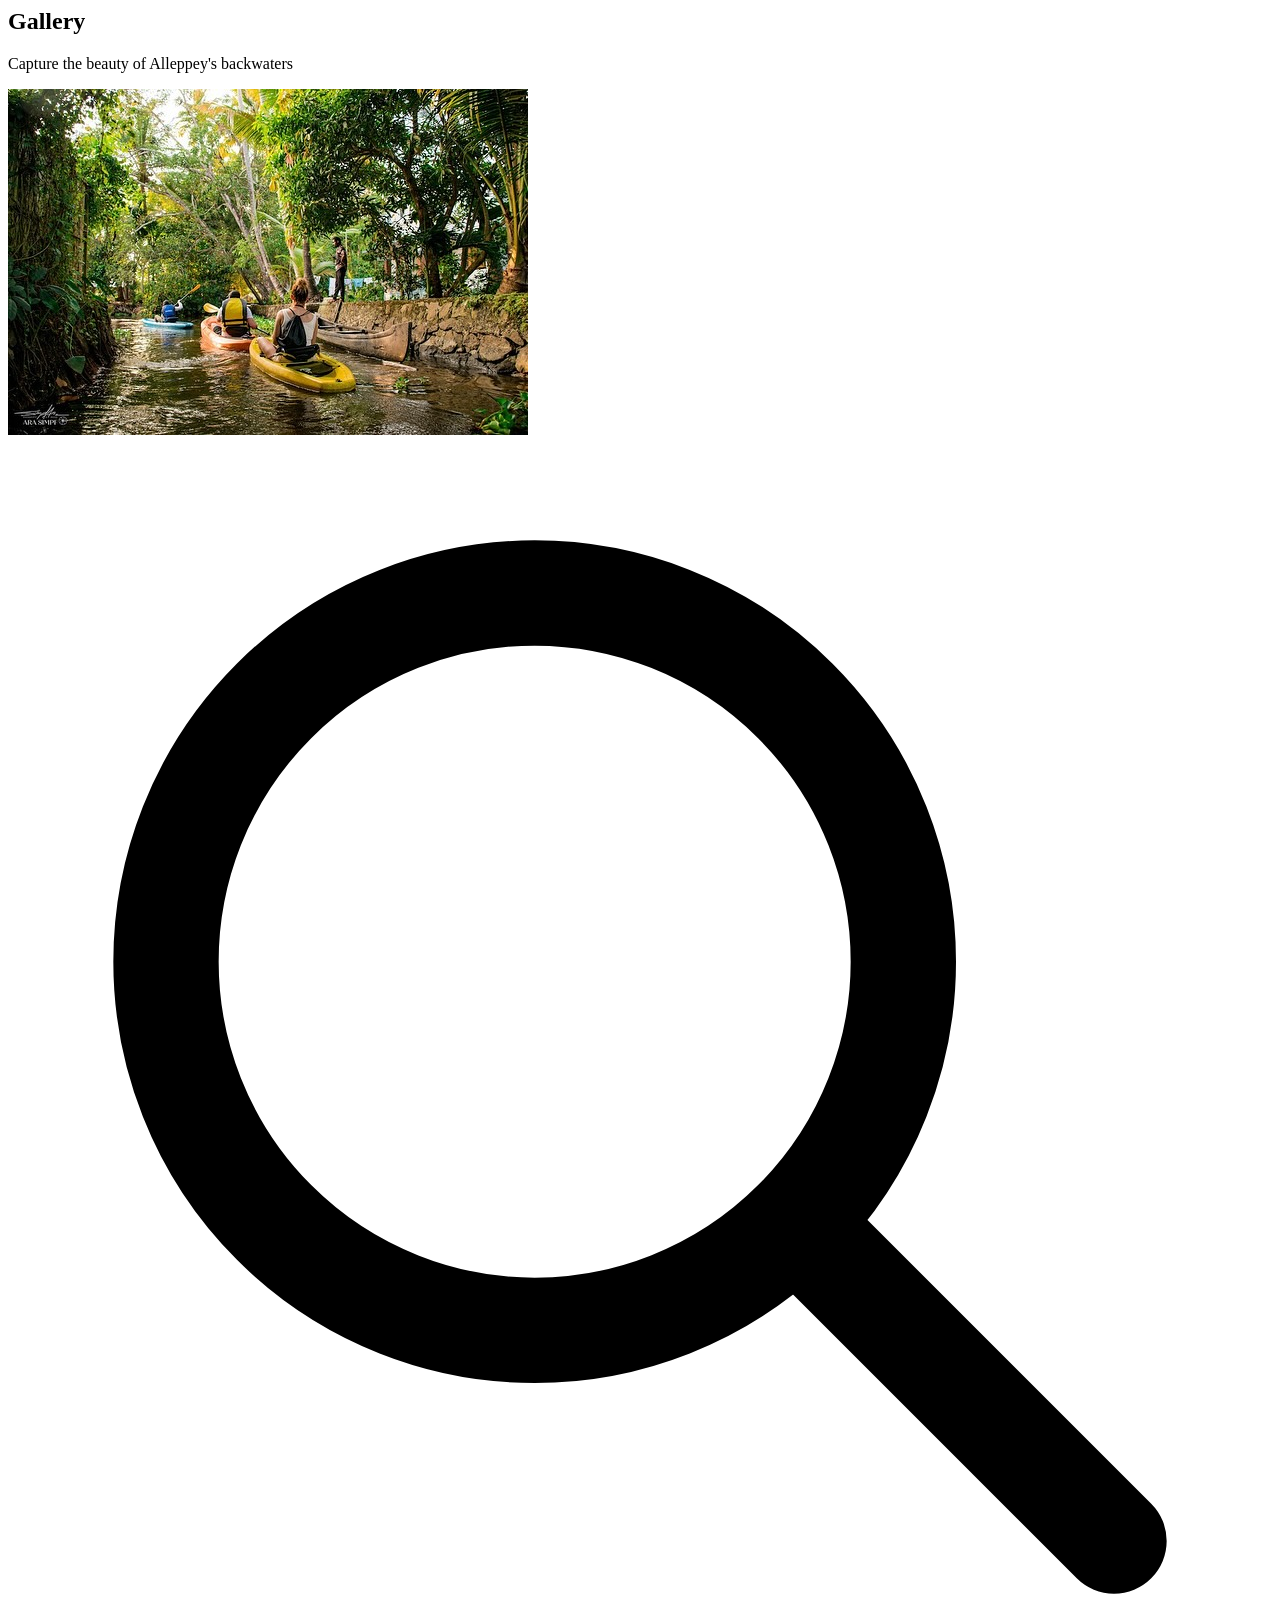
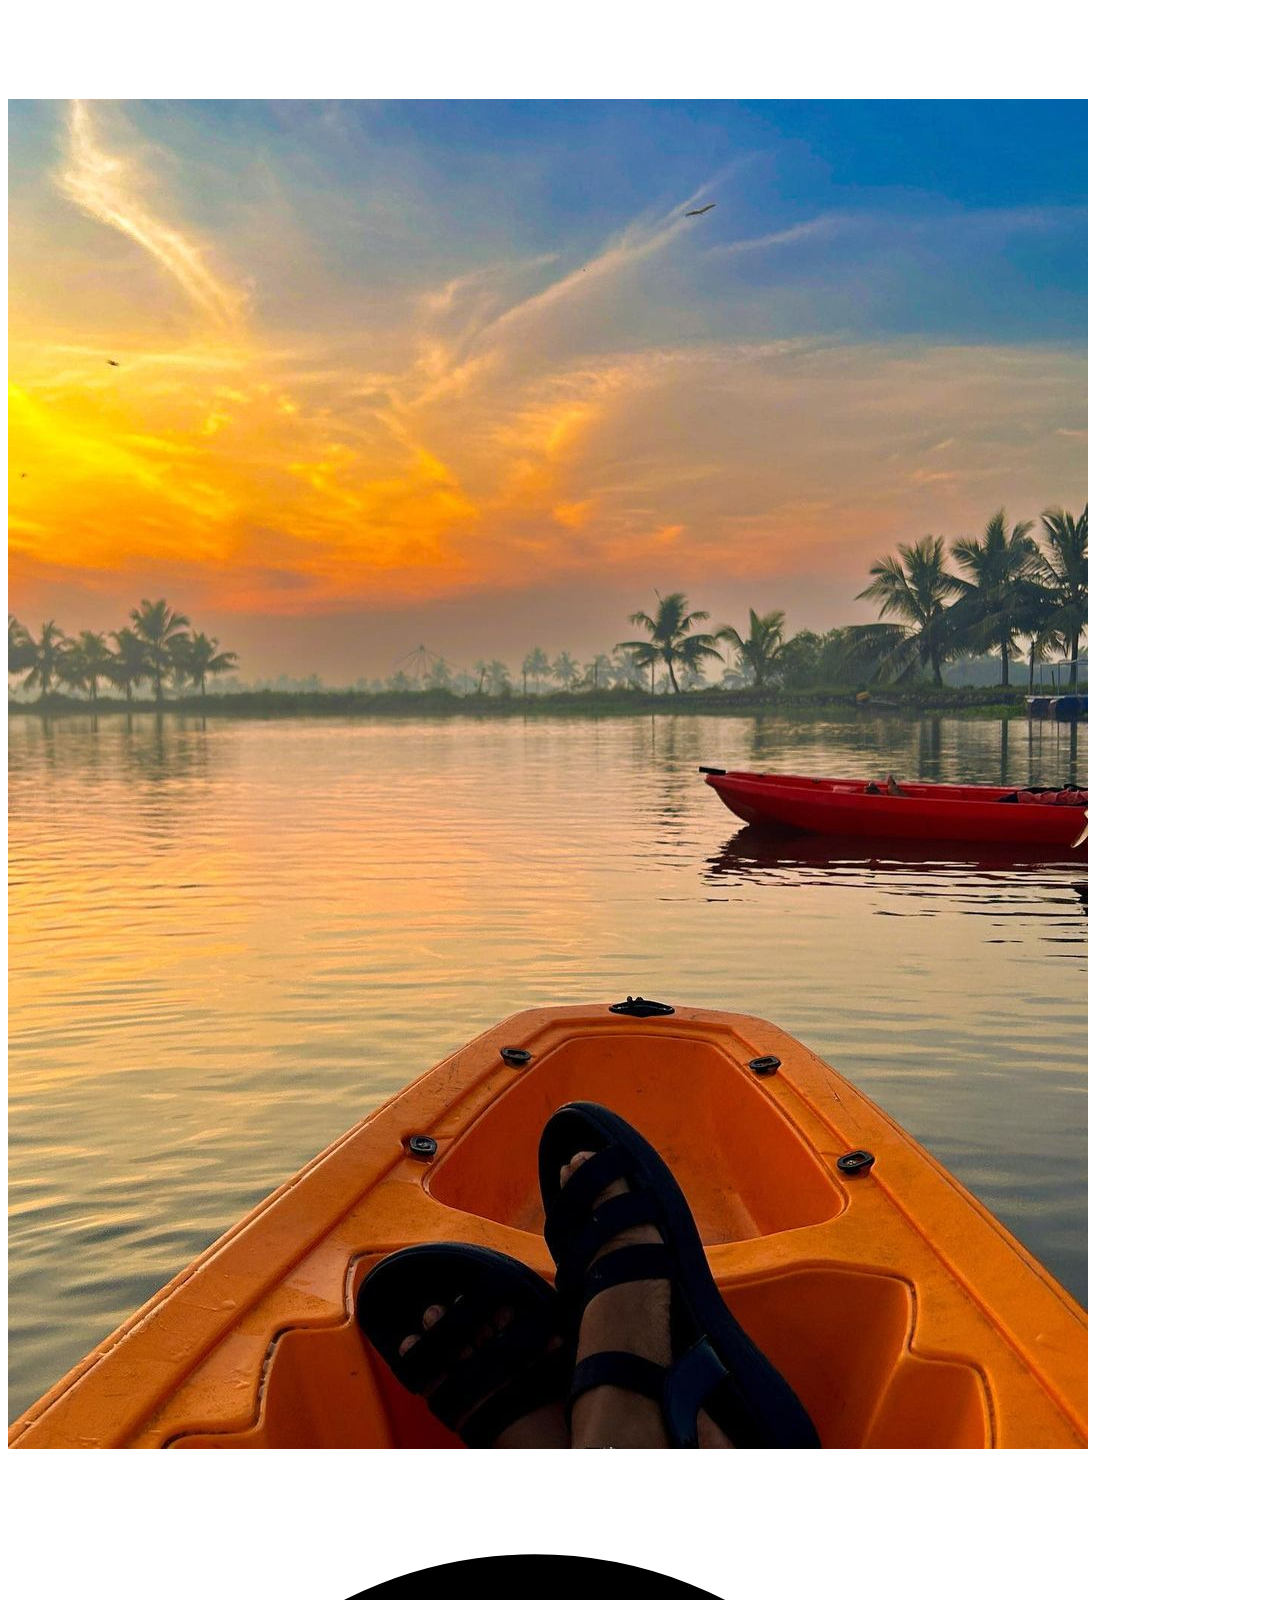
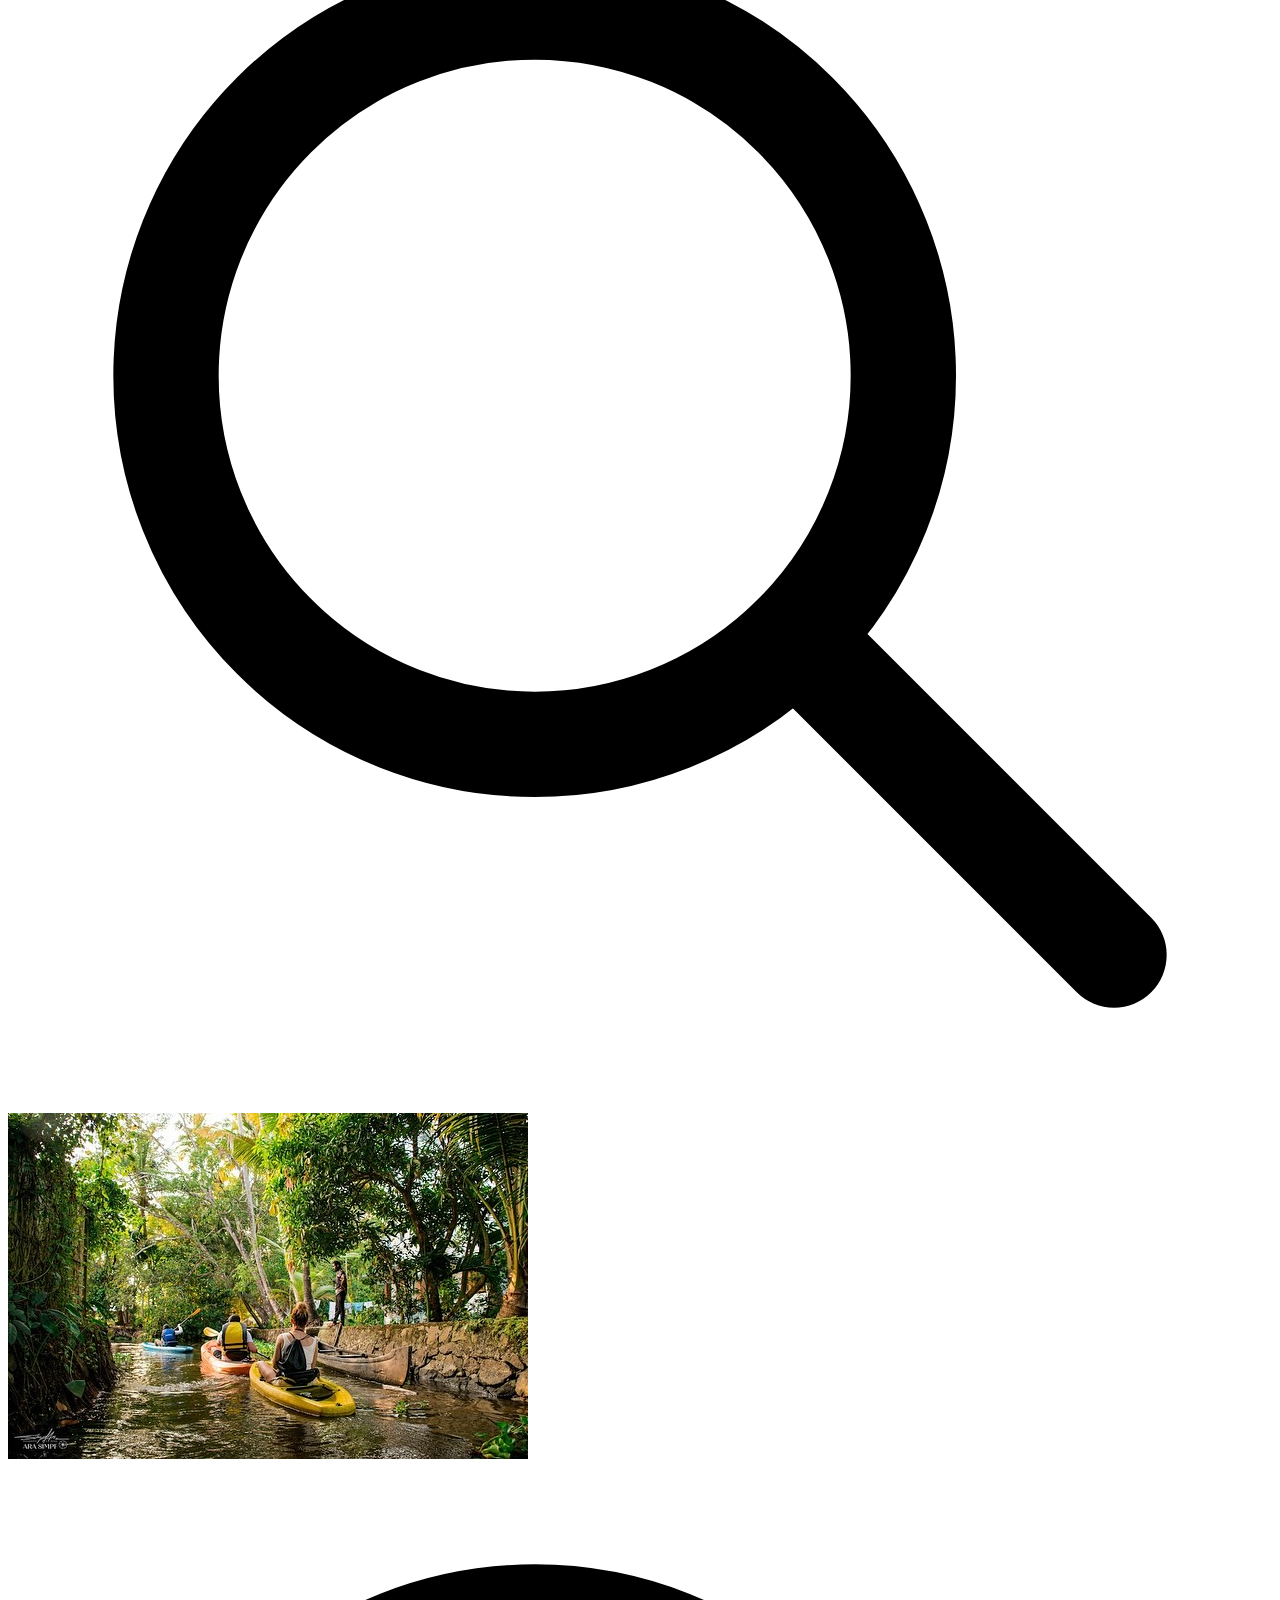
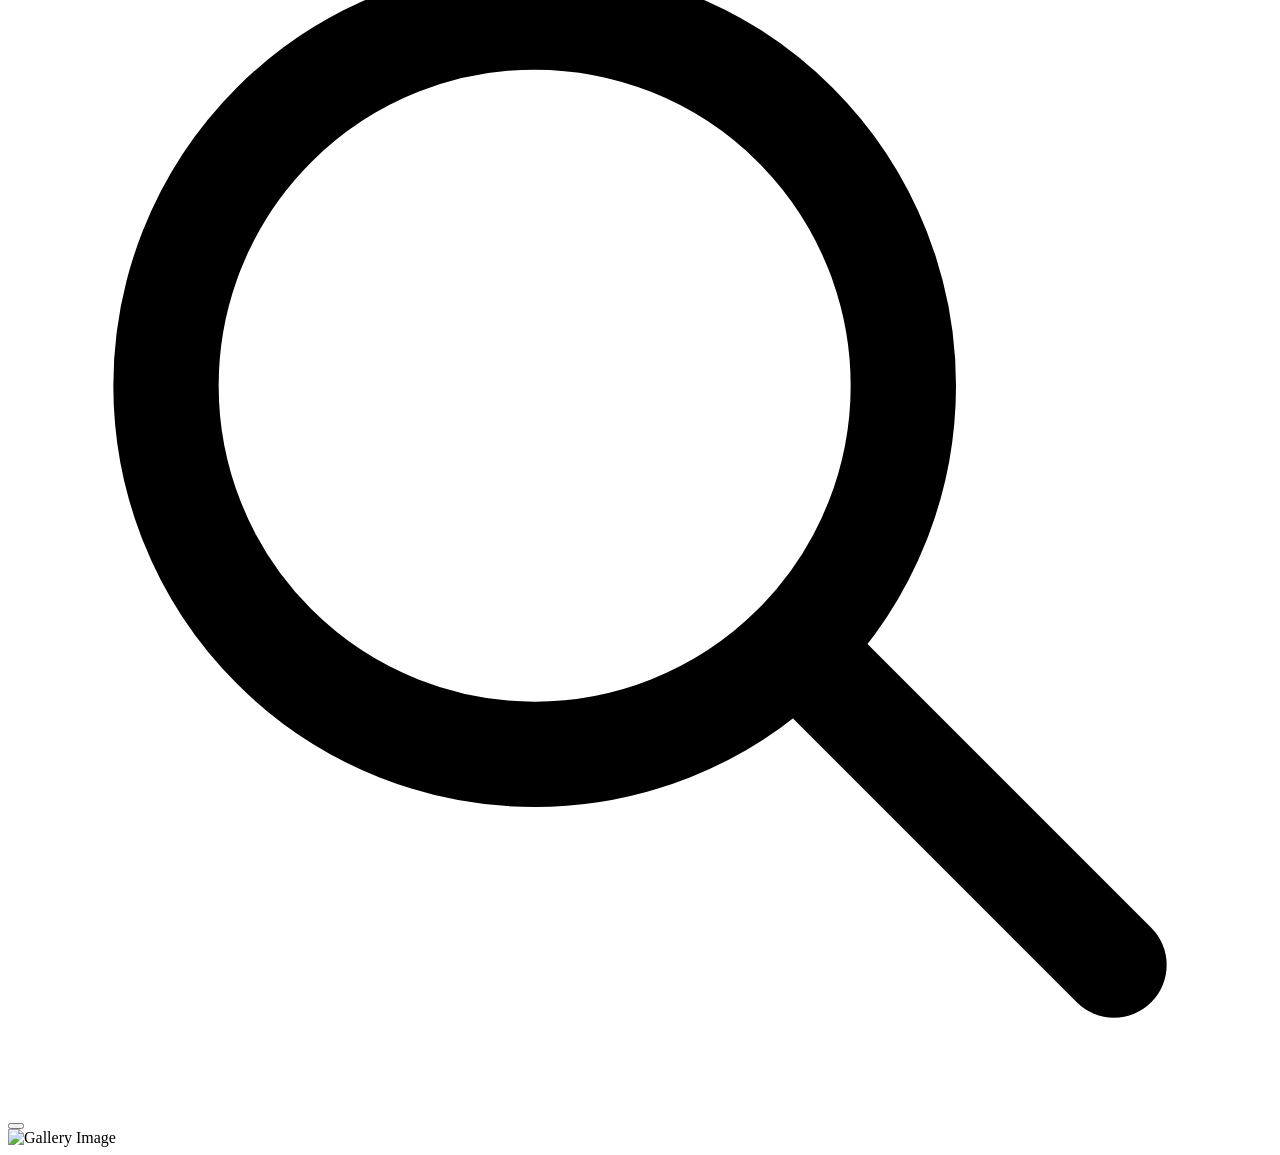
==== test.html @ bd8b4b90 "contact and details updated" ====
<htmlcode>
    <div id="root">
        <section id="gallery" class="py-20 bg-neutral-100">
            <div class="max-w-7xl mx-auto px-4 sm:px-6 lg:px-8">
                <div class="text-center mb-16 animate__animated animate__fadeIn">
                    <h2 class="text-3xl md:text-4xl font-bold text-neutral-900 mb-4">
                        Gallery
                    </h2>
                    <p class="text-neutral-600 text-lg">Capture the beauty of Alleppey's backwaters</p>
                    <div class="w-24 h-1 bg-blue-600 mx-auto mt-4"></div>
                </div>

                <div class="grid grid-cols-1 md:grid-cols-2 lg:grid-cols-3 gap-6" id="galleryGrid">
                    <!-- Gallery Item 1 -->
                    <div class="relative group overflow-hidden rounded-lg cursor-pointer animate__animated animate__fadeIn"
                        onclick="openLightbox(this)">
                        <img src="images/intro-alleppy.jpg" alt="Alleppey Kayaking"
                            class="w-full h-64 object-cover transition-transform duration-300 group-hover:scale-110">
                        <div
                            class="absolute inset-0 bg-black bg-opacity-40 opacity-0 group-hover:opacity-100 transition-opacity duration-300 flex items-center justify-center">
                            <svg class="w-10 h-10 text-white" fill="none" stroke="currentColor" viewbox="0 0 24 24">
                                <path stroke-linecap="round" stroke-linejoin="round" stroke-width="2"
                                    d="M21 21l-6-6m2-5a7 7 0 11-14 0 7 7 0 0114 0z"></path>
                            </svg>
                        </div>
                    </div>

                    <!-- Gallery Item 2 -->
                    <div class="relative group overflow-hidden rounded-lg cursor-pointer animate__animated animate__fadeIn"
                        onclick="openLightbox(this)">
                        <img src="images/intro-kochi.jpg" alt="Kayaking Experience"
                            class="w-full h-64 object-cover transition-transform duration-300 group-hover:scale-110">
                        <div
                            class="absolute inset-0 bg-black bg-opacity-40 opacity-0 group-hover:opacity-100 transition-opacity duration-300 flex items-center justify-center">
                            <svg class="w-10 h-10 text-white" fill="none" stroke="currentColor" viewbox="0 0 24 24">
                                <path stroke-linecap="round" stroke-linejoin="round" stroke-width="2"
                                    d="M21 21l-6-6m2-5a7 7 0 11-14 0 7 7 0 0114 0z"></path>
                            </svg>
                        </div>
                    </div>

                    <!-- Gallery Item 3 -->
                    <div class="relative group overflow-hidden rounded-lg cursor-pointer animate__animated animate__fadeIn"
                        onclick="openLightbox(this)">
                        <img src="images/intro-alleppy.jpg" alt="Backwaters View"
                            class="w-full h-64 object-cover transition-transform duration-300 group-hover:scale-110">
                        <div
                            class="absolute inset-0 bg-black bg-opacity-40 opacity-0 group-hover:opacity-100 transition-opacity duration-300 flex items-center justify-center">
                            <svg class="w-10 h-10 text-white" fill="none" stroke="currentColor" viewbox="0 0 24 24">
                                <path stroke-linecap="round" stroke-linejoin="round" stroke-width="2"
                                    d="M21 21l-6-6m2-5a7 7 0 11-14 0 7 7 0 0114 0z"></path>
                            </svg>
                        </div>
                    </div>
                </div>
            </div>

            <!-- Lightbox -->
            <div id="lightbox" class="fixed inset-0 bg-black bg-opacity-90 hidden z-50">
                <button onclick="closeLightbox()" class="absolute top-4 right-4 text-white">
                    <svg class="w-8 h-8" fill="none" stroke="currentColor" viewbox="0 0 24 24">
                        <path stroke-linecap="round" stroke-linejoin="round" stroke-width="2" d="M6 18L18 6M6 6l12 12">
                        </path>
                    </svg>
                </button>
                <div class="flex items-center justify-center h-full">
                    <img id="lightbox-img" src="images/https:-secret-routes-kayayagt.rollout.site" alt="Gallery Image"
                        class="max-h-[90vh] max-w-[90vw] object-contain">
                </div>
            </div>
        </section>

        <script>
            function openLightbox(element) {
                const lightbox = document.getElementById('lightbox');
                const lightboxImg = document.getElementById('lightbox-img');
                const img = element.querySelector('img');
                lightboxImg.src = img.src;
                lightbox.classList.remove('hidden');
                document.body.style.overflow = 'hidden';
            }

            function closeLightbox() {
                const lightbox = document.getElementById('lightbox');
                lightbox.classList.add('hidden');
                document.body.style.overflow = 'auto';
            }

            // Close lightbox on escape key
            document.addEventListener('keydown', function (e) {
                if (e.key === 'Escape') {
                    closeLightbox();
                }
            });

            // Close lightbox when clicking outside the image
            document.getElementById('lightbox').addEventListener('click', function (e) {
                if (e.target === this) {
                    closeLightbox();
                }
            });
        </script>
    </div>
</htmlcode>
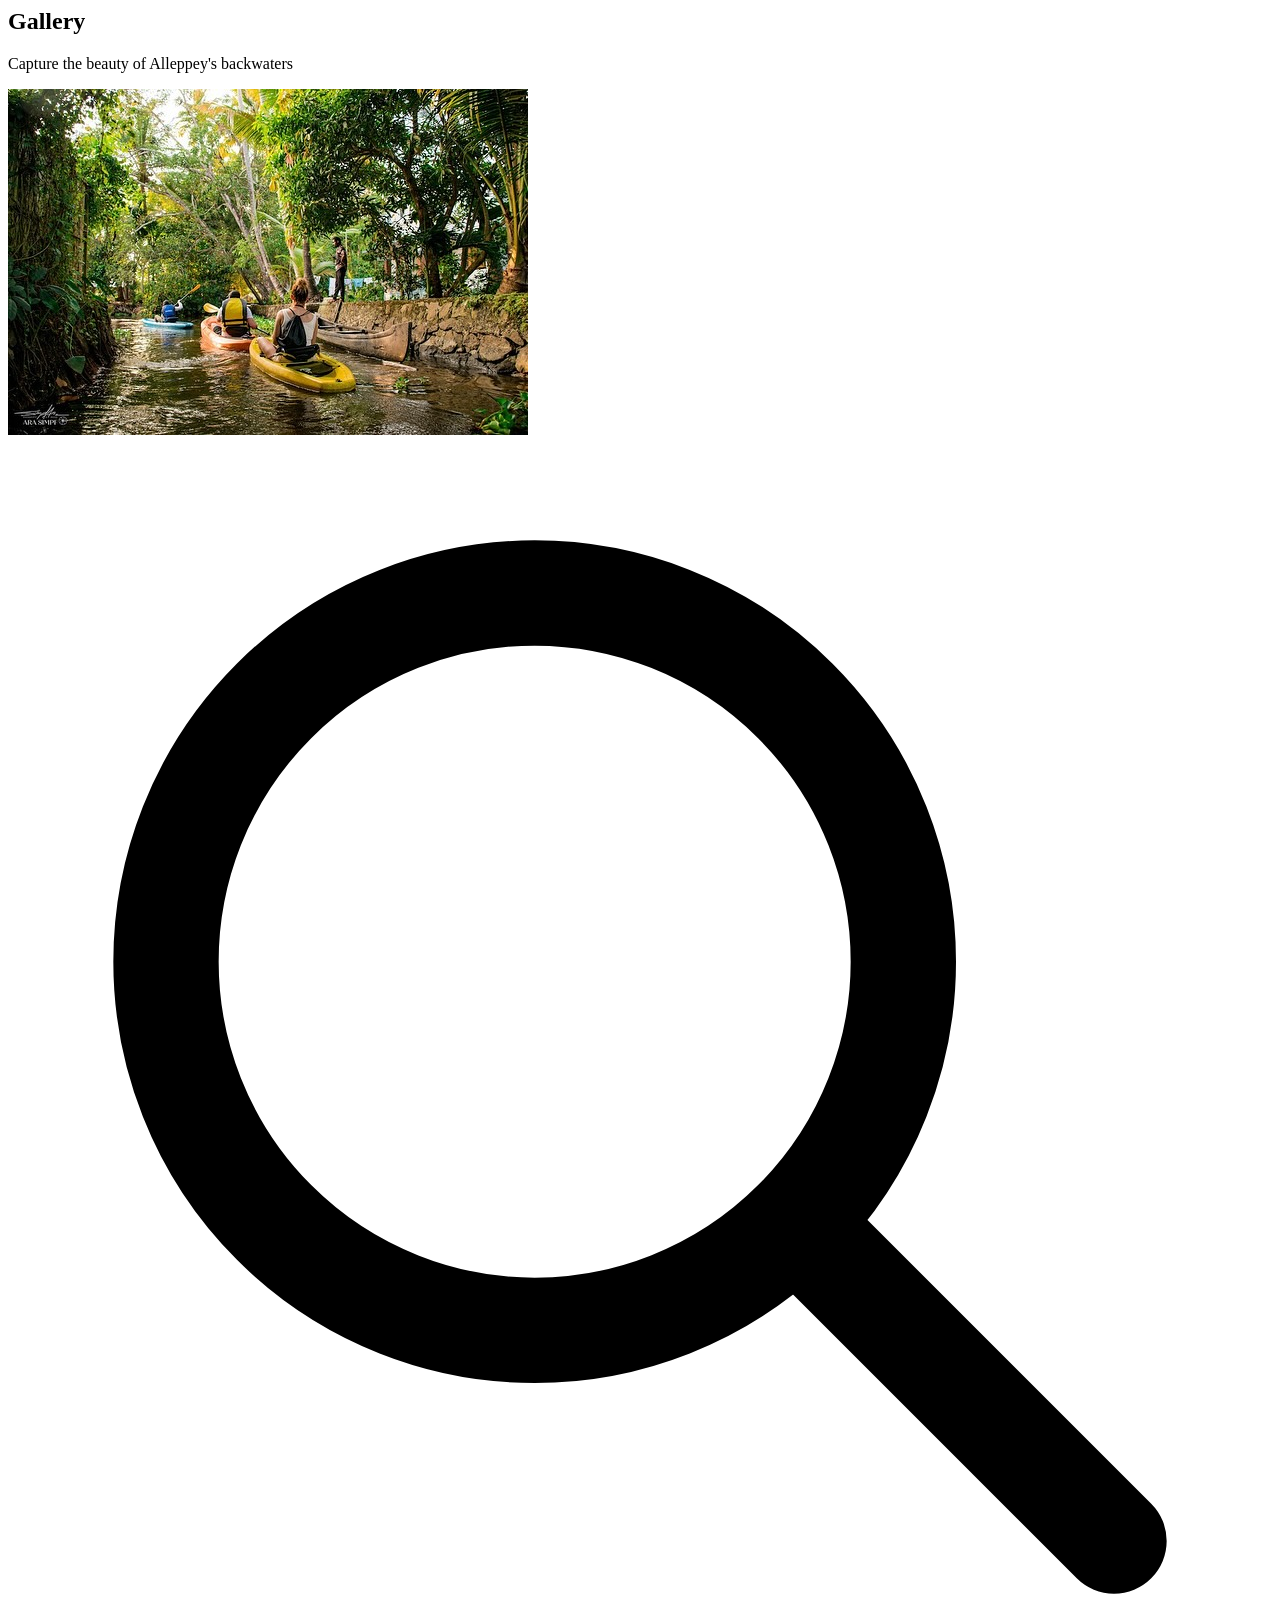
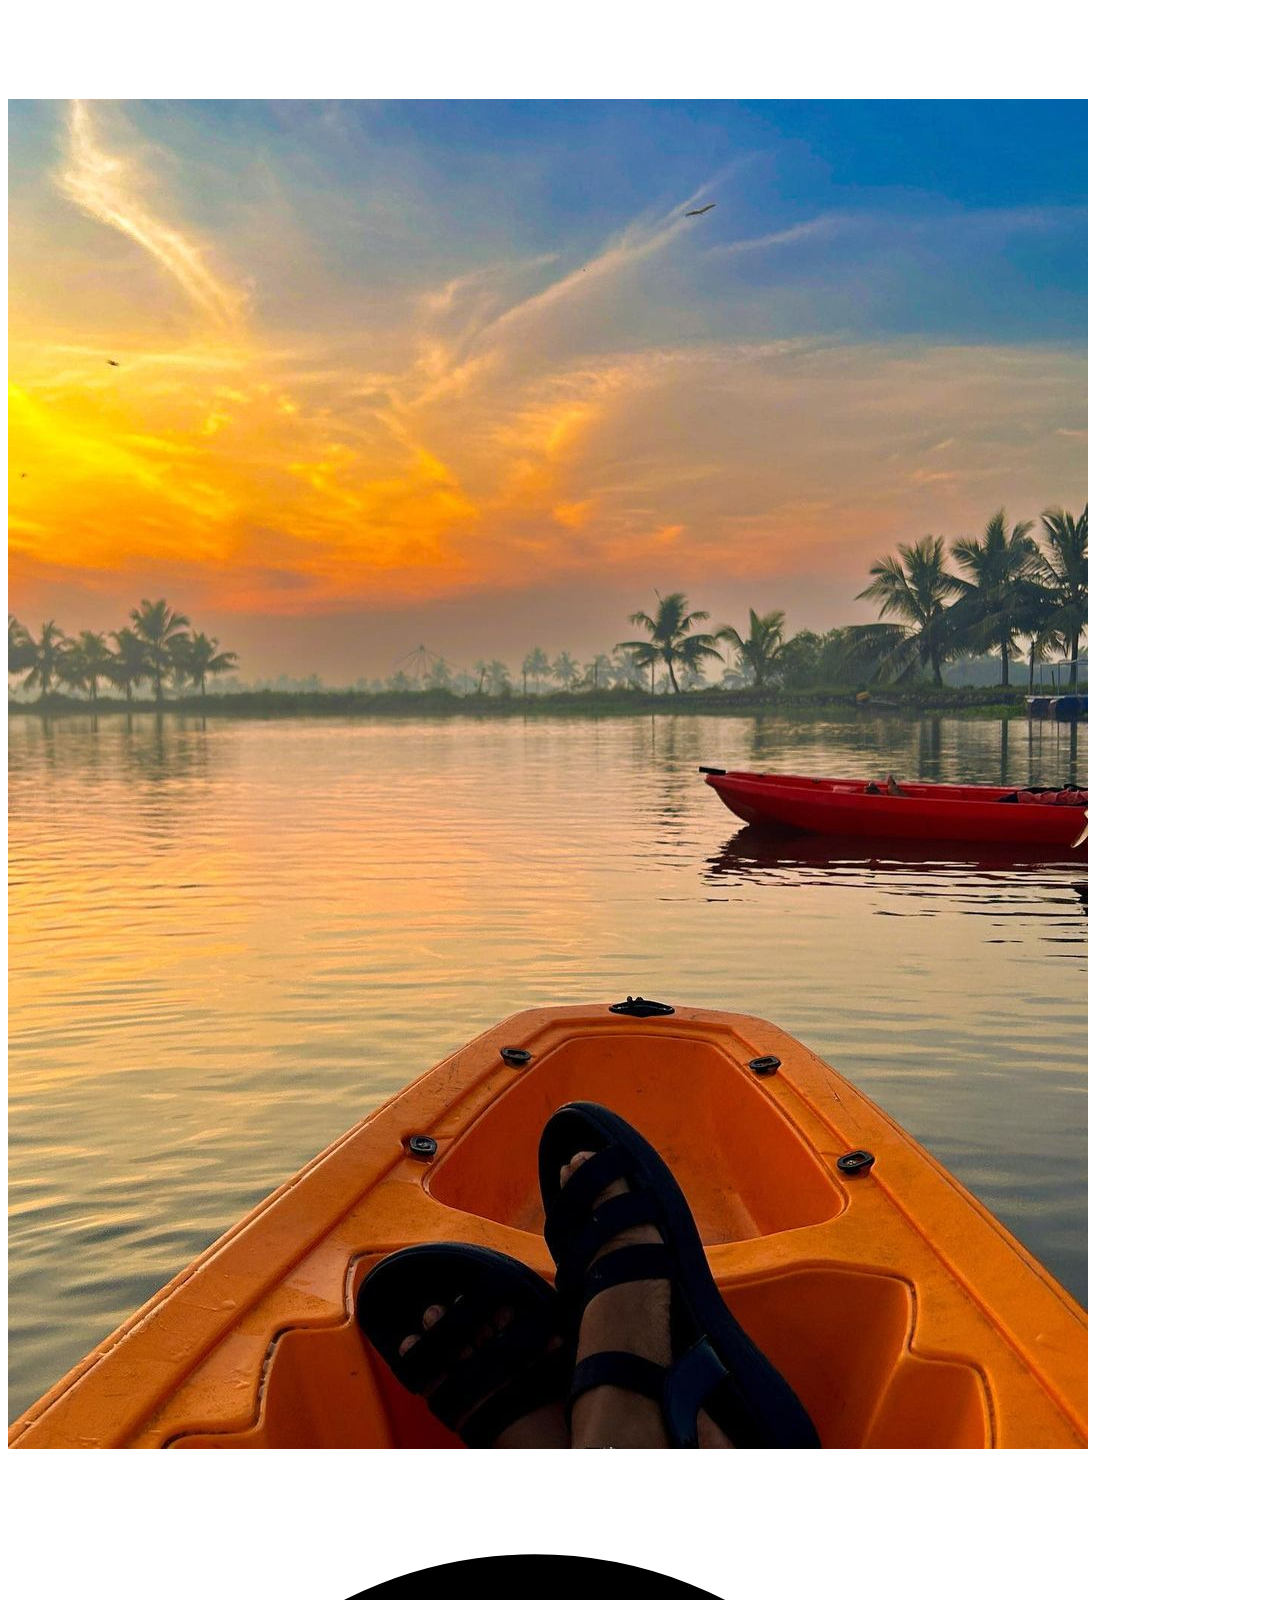
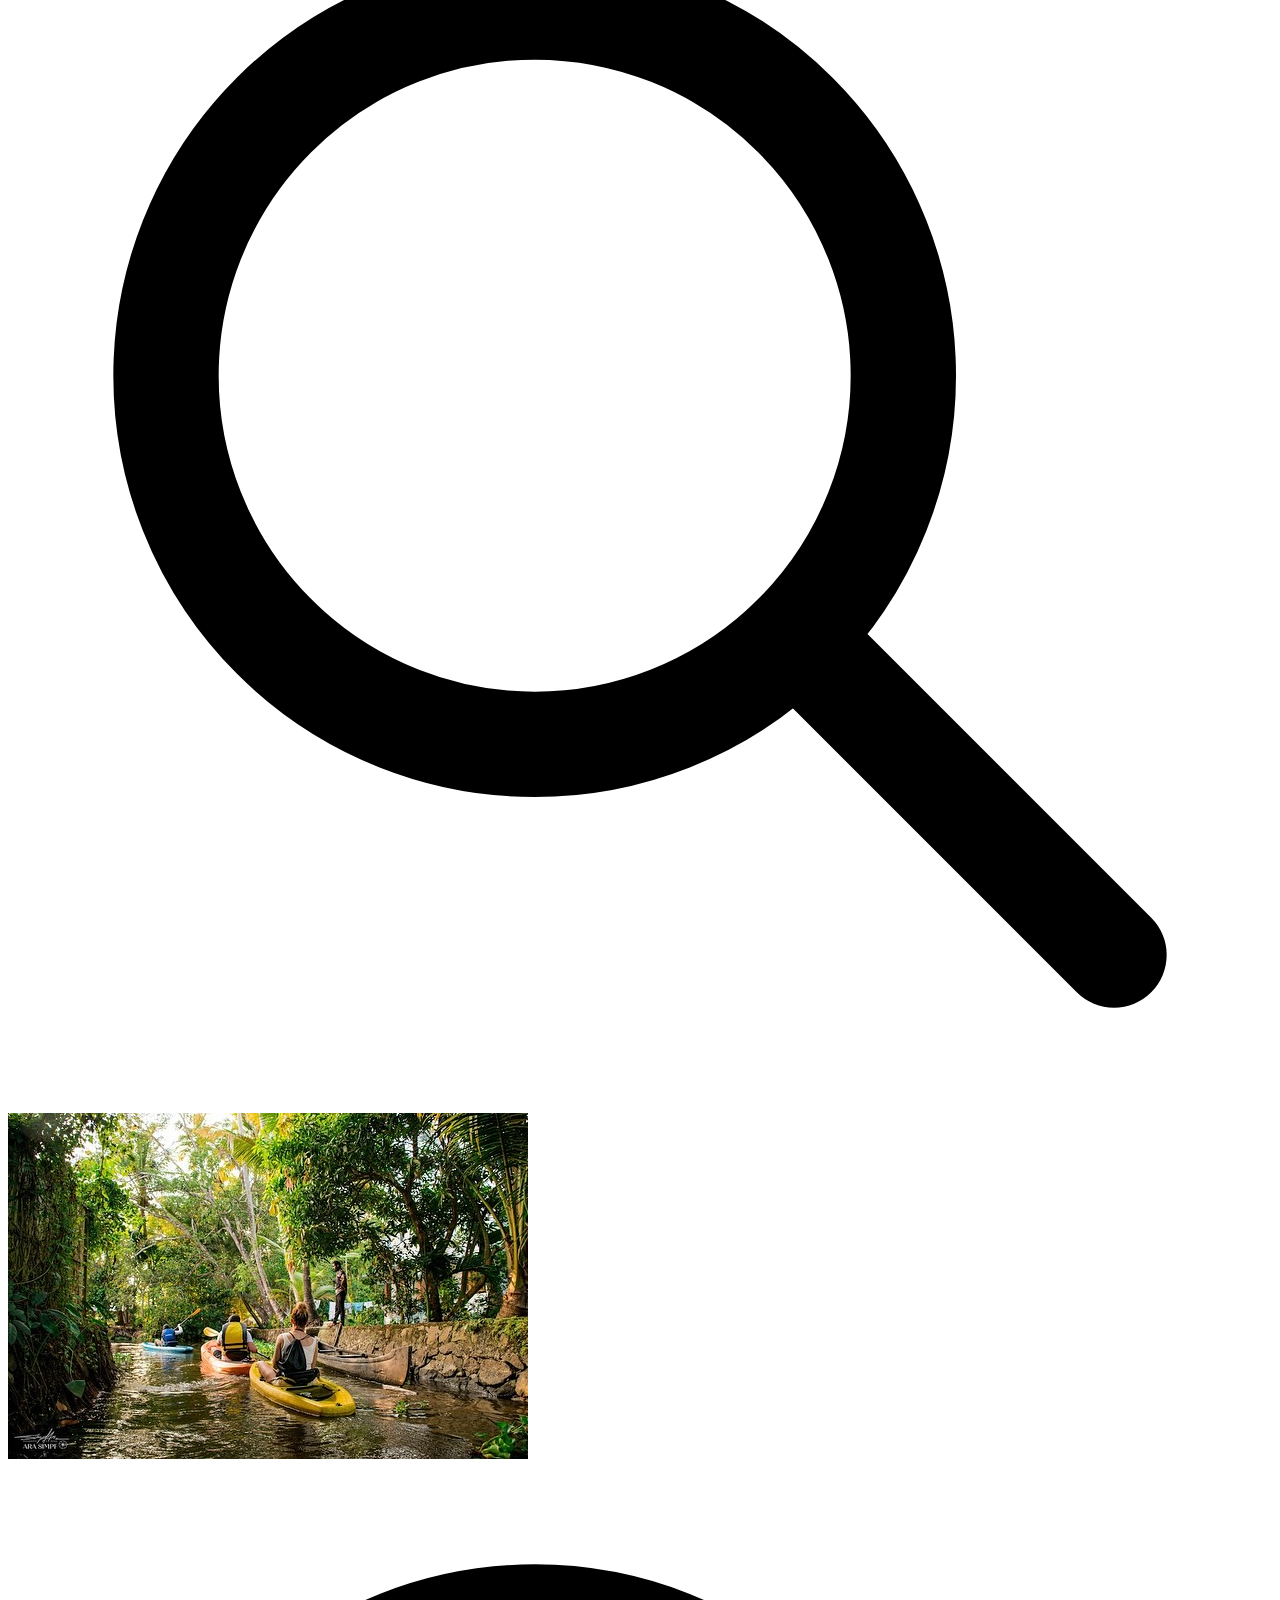
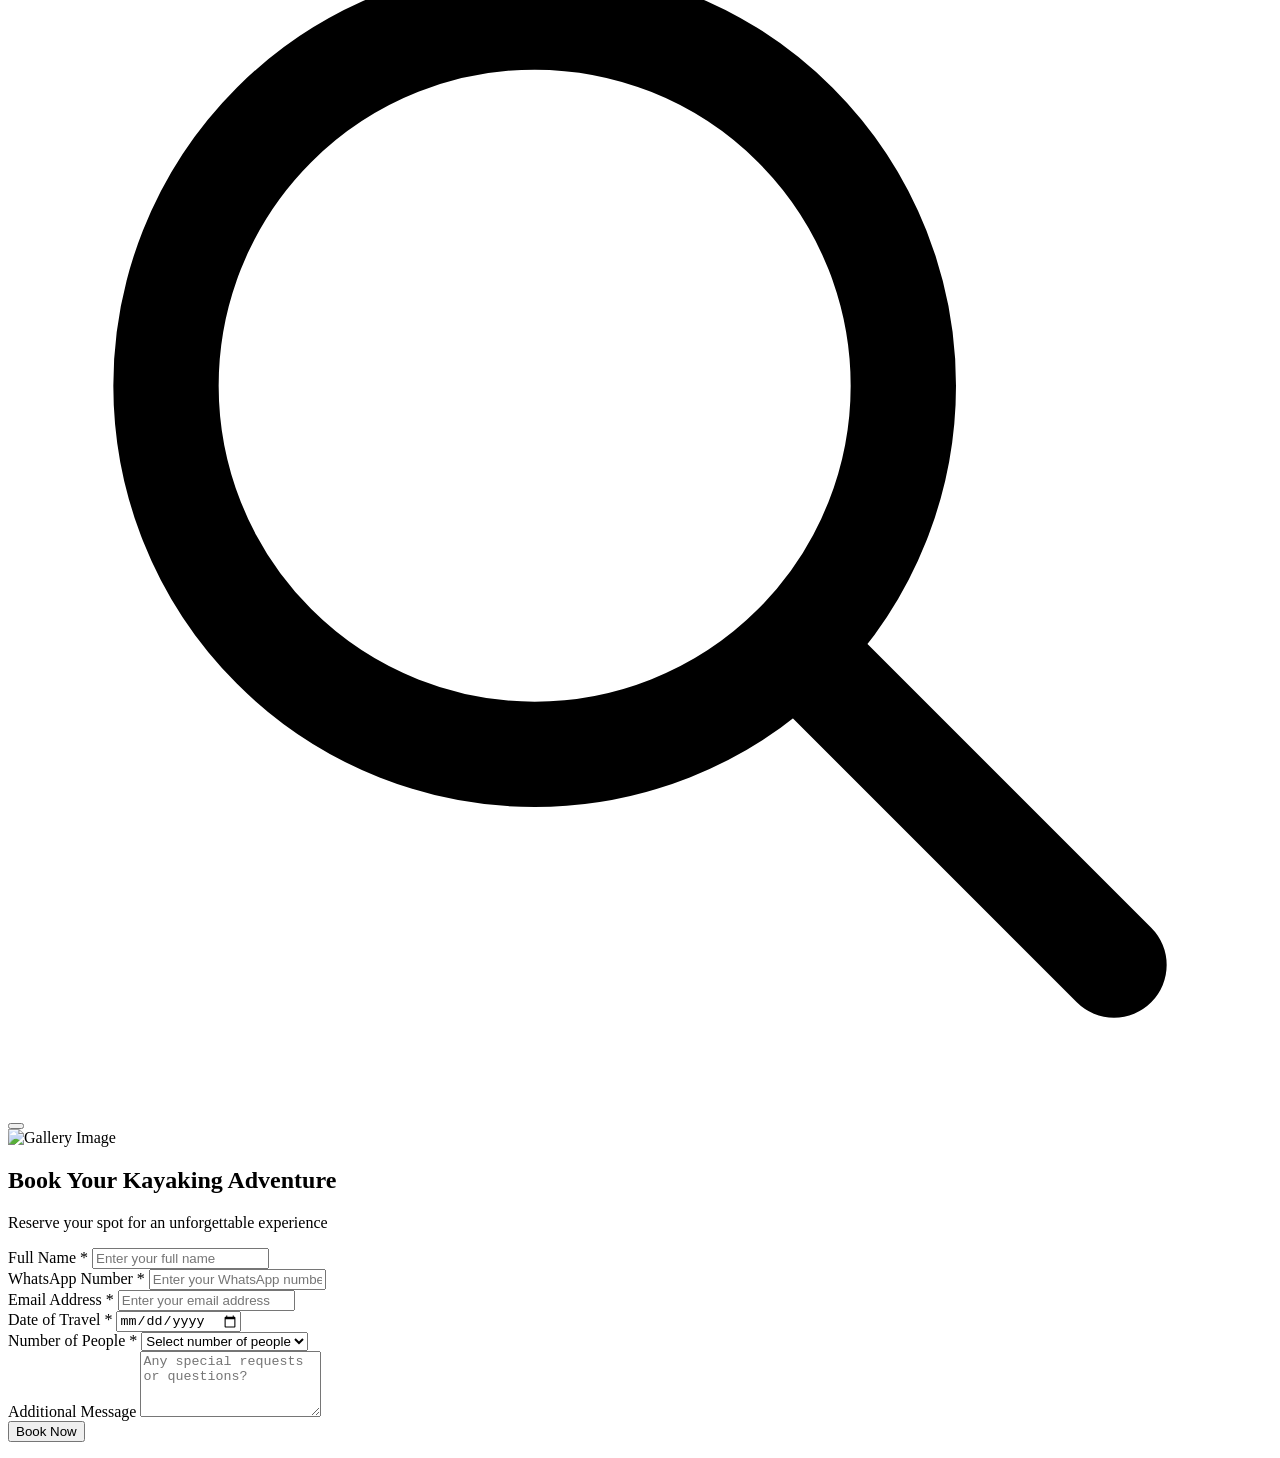
==== commit 219a693b: "contact and details updated" ====
--- a/test.html
+++ b/test.html
@@ -101,4 +101,127 @@
             });
         </script>
     </div>
-</htmlcode>+</htmlcode>
+
+
+
+<htmlcode>
+    <div id="root">
+        <section id="bookingForm" class="py-20 bg-neutral-100">
+            <div class="max-w-4xl mx-auto px-4 sm:px-6 lg:px-8">
+                <div class="text-center mb-16 animate__animated animate__fadeIn">
+                    <h2 class="text-3xl md:text-4xl font-bold text-neutral-900 mb-4">
+                        Book Your Kayaking Adventure
+                    </h2>
+                    <p class="text-neutral-600 text-lg">Reserve your spot for an unforgettable experience</p>
+                    <div class="w-24 h-1 bg-blue-600 mx-auto mt-4"></div>
+                </div>
+
+                <form id="kayakingBookingForm"
+                    class="bg-white rounded-lg shadow-xl p-8 animate__animated animate__fadeInUp">
+                    <div class="grid grid-cols-1 md:grid-cols-2 gap-6">
+                        <!-- Full Name -->
+                        <div class="col-span-2 md:col-span-1">
+                            <label for="fullName" class="block text-neutral-700 font-medium mb-2">Full Name *</label>
+                            <input type="text" id="fullName" name="fullName" required
+                                class="w-full px-4 py-3 rounded-lg border border-neutral-300 focus:border-blue-500 focus:ring-2 focus:ring-blue-200 transition duration-200"
+                                placeholder="Enter your full name">
+                        </div>
+
+                        <!-- WhatsApp Number -->
+                        <div class="col-span-2 md:col-span-1">
+                            <label for="whatsapp" class="block text-neutral-700 font-medium mb-2">WhatsApp Number
+                                *</label>
+                            <input type="tel" id="whatsapp" name="whatsapp" required
+                                class="w-full px-4 py-3 rounded-lg border border-neutral-300 focus:border-blue-500 focus:ring-2 focus:ring-blue-200 transition duration-200"
+                                placeholder="Enter your WhatsApp number">
+                        </div>
+
+                        <!-- Email -->
+                        <div class="col-span-2">
+                            <label for="email" class="block text-neutral-700 font-medium mb-2">Email Address *</label>
+                            <input type="email" id="email" name="email" required
+                                class="w-full px-4 py-3 rounded-lg border border-neutral-300 focus:border-blue-500 focus:ring-2 focus:ring-blue-200 transition duration-200"
+                                placeholder="Enter your email address">
+                        </div>
+
+                        <!-- Travel Date -->
+                        <div class="col-span-2 md:col-span-1">
+                            <label for="travelDate" class="block text-neutral-700 font-medium mb-2">Date of Travel
+                                *</label>
+                            <input type="date" id="travelDate" name="travelDate" required
+                                class="w-full px-4 py-3 rounded-lg border border-neutral-300 focus:border-blue-500 focus:ring-2 focus:ring-blue-200 transition duration-200">
+                        </div>
+
+                        <!-- Number of People -->
+                        <div class="col-span-2 md:col-span-1">
+                            <label for="people" class="block text-neutral-700 font-medium mb-2">Number of People
+                                *</label>
+                            <select id="people" name="people" required
+                                class="w-full px-4 py-3 rounded-lg border border-neutral-300 focus:border-blue-500 focus:ring-2 focus:ring-blue-200 transition duration-200">
+                                <option value="">Select number of people</option>
+                                <option value="1">1 Person</option>
+                                <option value="2">2 People</option>
+                                <option value="3">3 People</option>
+                                <option value="4">4 People</option>
+                                <option value="5">5+ People</option>
+                            </select>
+                        </div>
+
+                        <!-- Message -->
+                        <div class="col-span-2">
+                            <label for="message" class="block text-neutral-700 font-medium mb-2">Additional
+                                Message</label>
+                            <textarea id="message" name="message" rows="4"
+                                class="w-full px-4 py-3 rounded-lg border border-neutral-300 focus:border-blue-500 focus:ring-2 focus:ring-blue-200 transition duration-200"
+                                placeholder="Any special requests or questions?"></textarea>
+                        </div>
+
+                        <!-- Submit Button -->
+                        <div class="col-span-2">
+                            <button type="submit"
+                                class="w-full bg-blue-600 hover:bg-blue-700 text-white font-medium py-3 rounded-lg transition duration-300 transform hover:scale-[1.02]">
+                                Book Now
+                            </button>
+                        </div>
+                    </div>
+                </form>
+            </div>
+        </section>
+
+        <script>
+            document.getElementById('kayakingBookingForm').addEventListener('submit', function (e) {
+                e.preventDefault();
+
+                // Basic form validation
+                const required = ['fullName', 'whatsapp', 'email', 'travelDate', 'people'];
+                let isValid = true;
+
+                required.forEach(field => {
+                    const element = document.getElementById(field);
+                    if (!element.value) {
+                        element.classList.add('border-red-500');
+                        isValid = false;
+                    } else {
+                        element.classList.remove('border-red-500');
+                    }
+                });
+
+                if (!isValid) {
+                    alert('Please fill in all required fields');
+                    return;
+                }
+
+                // Here you would typically send the form data to your server
+                alert('Thank you for your booking request! We will contact you shortly.');
+                this.reset();
+            });
+
+            // Date input minimum date setting
+            const dateInput = document.getElementById('travelDate');
+            const tomorrow = new Date();
+            tomorrow.setDate(tomorrow.getDate() + 1);
+            dateInput.min = tomorrow.toISOString().split('T')[0];
+        </script>
+    </div>
+</htmlcode>
